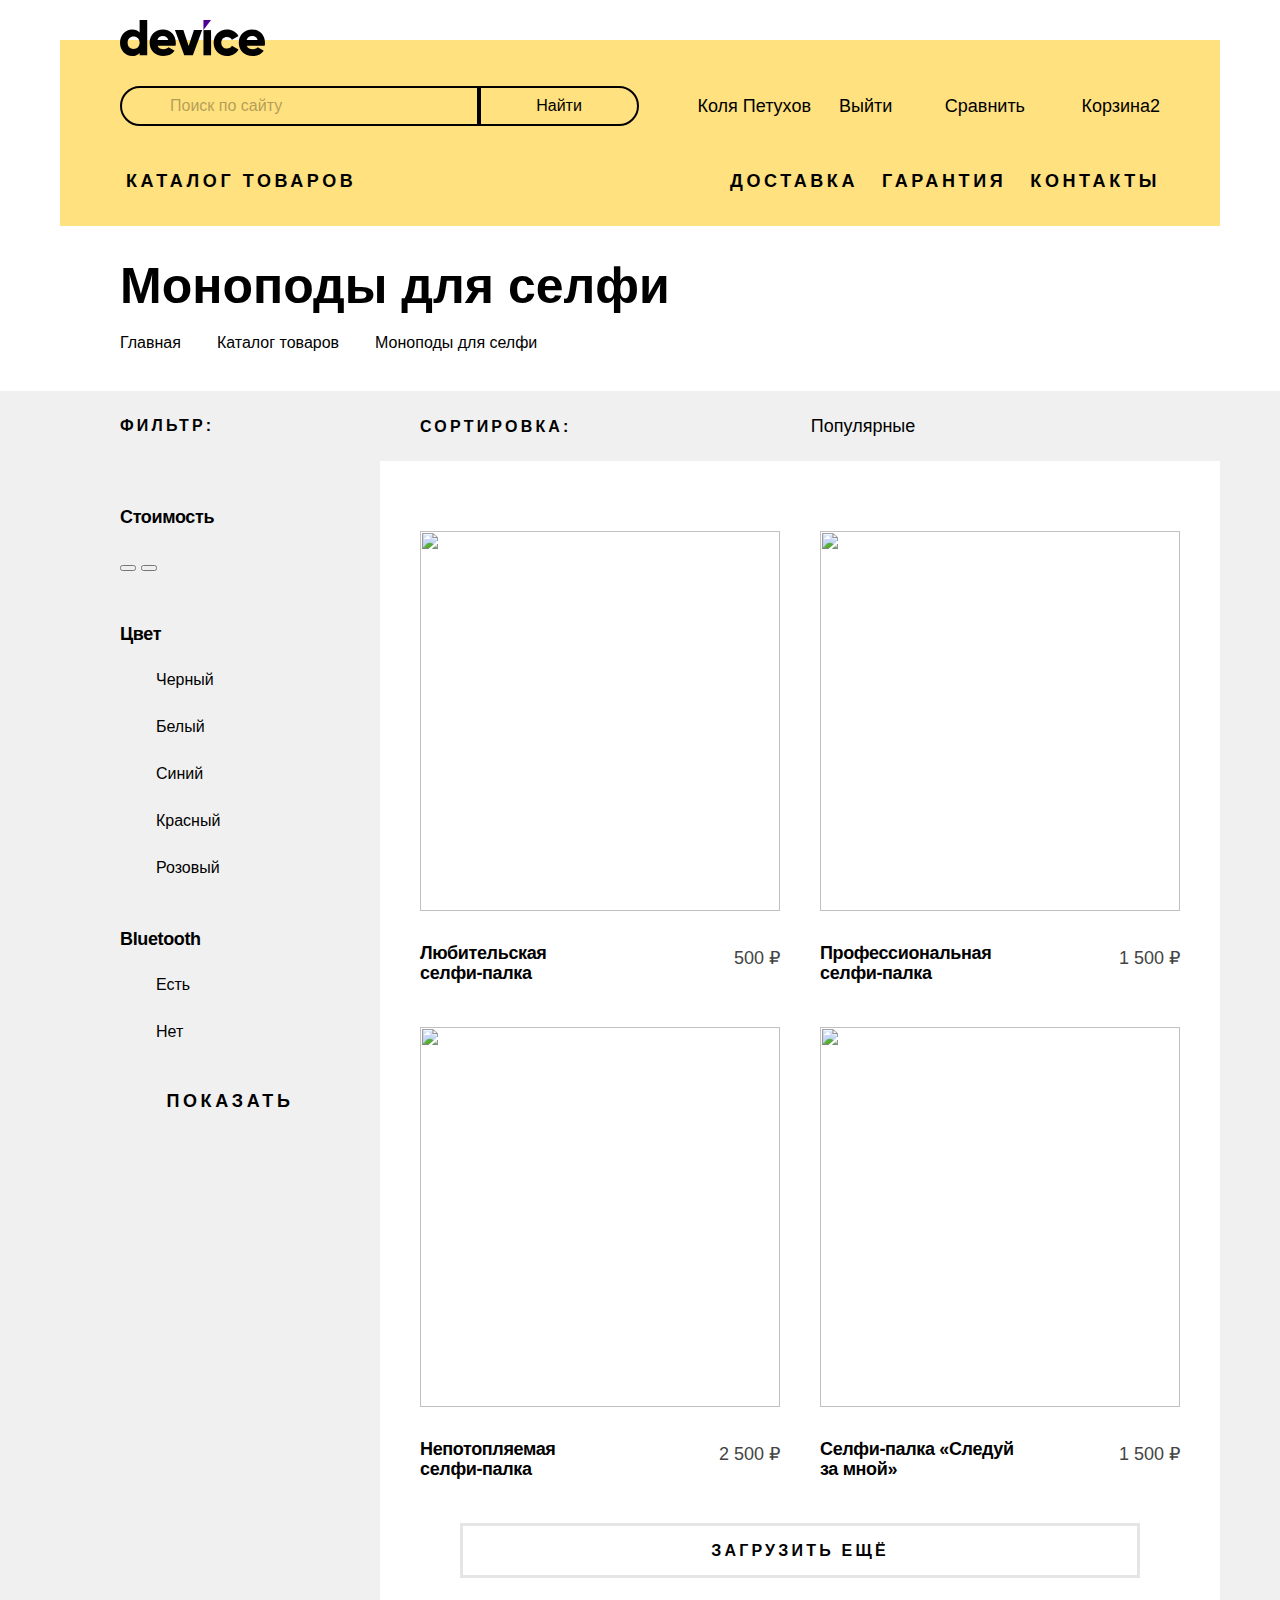
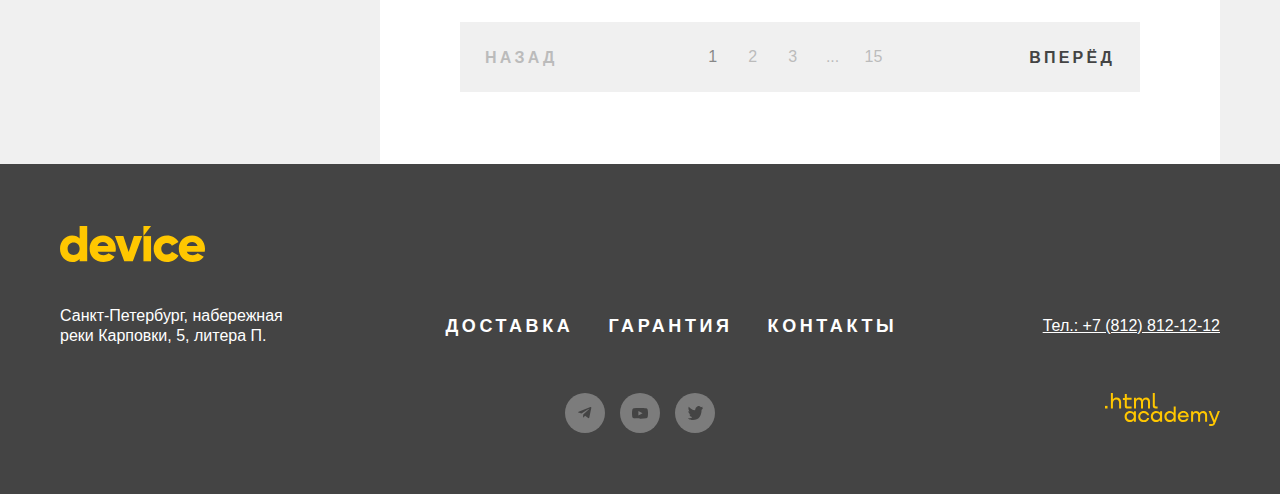
==== catalog.html @ 25d4f1de "Базовая стилизация и сетки" ====
<!DOCTYPE html>
<html lang="ru">
  <head>
    <meta charset="utf-8">
    <title>HTML Academy: Девайс</title>
    <link rel="stylesheet" href="styles/styles.css">
    <link rel="icon" href="favicon.ico">
    <link rel="icon" href="images/favicon.png" type="image/png">
  </head>
  <body>
    <header class="page-header">
      <a class="header-logo-link" href="index.html">
        <img src="images/header-logo.svg" width="145" height="36" alt="Логотип интернет магазина Девайс.">
      </a>
      <div class="header-container">
        <div class="top-header-block">
          <form class="search-form" action="https://echo.htmlacademy.ru/" method="post">
            <input class="search-form-input" type="text" placeholder="Поиск по сайту" required>
            <button class="search-form-button button" type="submit">Найти</button>
          </form>
          <nav class="user-navigation">
            <div class="user-login-wrap">
              <a class="user-name" href="#">Коля Петухов</a>
              <a class="user-logout" href="#">Выйти</a>
            </div>
            <div class="user-navigation-block">
              <a class="compare" href="#">Сравнить</a>
              <div class="cart">
                <a class="cart-link" href="#">Корзина<span class="cart-count">2</span></a>
                <div class="cart-inner">
                  <ul class="cart-list">
                    <li class="cart-item">
                      <a class="cart-link" href="#">Любительская селфи-палка</a>
                    </li>
                    <li class="cart-item">
                      <a class="cart-link" href="#">Профессиональная селфи-палка</a>
                    </li>
                  </ul>
                  <div class="cart-total">
                    <p class="cart-total-count">Товаров: <span>2</span></p>
                    <p class="cart-total-price">Сумма: <span>2000 ₽</span></p>
                  </div>
                  <a class="cart-button">Открыть корзину</a>
                </div>
              </div>
            </div>
          </nav>
        </div>
        <nav class="product-navigation product-catalog-navigation">
          <div class="product-catalog">
            <button class="product-catalog-button button" type="button">Каталог товаров</button>
            <div class="product-catalog-menu">
              <ul class="product-catalog-list">
                <li class="product-catalog-item">
                  <a class="product-catalog-link" href="#">Виртуальная реальность</a>
                </li>
                <li class="product-catalog-item">
                  <a class="product-catalog-link" href="catalog.html">Моноподы для cелфи</a>
                </li>
                <li class="product-catalog-item">
                  <a class="product-catalog-link" href="#">Экшн-камеры</a>
                </li>
              </ul>
              <ul class="product-catalog-list">
                <li class="product-catalog-item">
                  <a class="product-catalog-link" href="#">Фитнес-браслеты</a>
                </li>
                <li class="product-catalog-item">
                  <a class="product-catalog-link" href="#">Умные часы</a>
                </li>
              </ul>
              <ul class="product-catalog-list">
                <li class="product-catalog-item">
                  <a class="product-catalog-link" href="#">Квадрокоптеры</a>
                </li>
              </ul>
            </div>
          </div>
          <ul class="product-navigation-list">
            <li class="product-navigation-item">
              <a class="product-navigation-link" href="#">Доставка</a>
            </li>
            <li class="product-navigation-item">
              <a class="product-navigation-link" href="#">Гарантия</a>
            </li>
            <li class="product-navigation-item">
              <a class="product-navigation-link" href="#">Контакты</a>
            </li>
          </ul>
        </nav>
      </div>
    </header>

    <main class="main-catalog">
      <section class="inner-header">
        <h1 class="catalog-heading heading">Моноподы для селфи</h1>
        <ul class="breadcrumbs">
          <li class="breadcrumbs-item">
            <a class="breadcrumbs-link" href="index.html">Главная</a>
          </li>
          <li class="breadcrumbs-item">
            <a class="breadcrumbs-link" href="catalog.html">Каталог товаров</a>
          </li>
          <li class="breadcrumbs-item">
            <a class="breadcrumbs-link" tabindex="0">Моноподы для селфи</a>
          </li>
        </ul>
      </section>
      <section class="catalog">
        <div class="catalog-container">
          <h2 class="visually-hidden">Фильтры для поиска товаров.</h2>
          <form class="catalog-filter-form" action="https://echo.htmlacademy.ru/" method="get">
            <h3 class="filter-heading heading">Фильтр:</h3>
            <fieldset class="catalog-filter-group">
              <legend class="catalog-filter-title">Стоимость</legend>
              <div class="range-scale">
                <div class="range-bar">
                  <button class="range-toggle toggle-min" type="button" aria-label="Изменить минимальную цену."></button>
                  <button class="range-toggle toggle-max" type="button" aria-label="Изменить максимальную цену."></button>
                </div>
              </div>
            </fieldset>
            <fieldset class="catalog-filter-group">
              <legend class="catalog-filter-title">Цвет</legend>
              <ul class="catalog-filter-list">
                <li class="catalog-filter-item">
                  <label class="control" for="black">
                    <input class="visually-hidden control-input" type="checkbox" name="black" id="black" checked>
                    <span class="control-description">Черный</span>
                  </label>
                </li>
                <li class="catalog-filter-item">
                  <label class="control" for="white">
                    <input class="visually-hidden control-input" type="checkbox" name="white" id="white" checked>
                    <span class="control-description">Белый</span>
                  </label>
                </li>
                <li class="catalog-filter-item">
                  <label class="control" for="blue">
                    <input class="visually-hidden control-input" type="checkbox" name="blue" id="blue">
                    <span class="control-description">Синий</span>
                  </label>
                </li>
                <li class="catalog-filter-item">
                  <label class="control" for="red">
                    <input class="visually-hidden control-input" type="checkbox" name="red" id="red">
                    <span class="control-description">Красный</span>
                  </label>
                </li>
                <li class="catalog-filter-item">
                  <label class="control" for="pink">
                    <input class="visually-hidden control-input" type="checkbox" name="pink" id="pink">
                    <span class="control-description">Розовый</span>
                  </label>
                </li>
              </ul>
            </fieldset>
            <fieldset class="catalog-filter-group">
              <legend class="catalog-filter-title">Bluetooth</legend>
              <ul class="catalog-filter-list">
                <li class="catalog-filter-item">
                  <label class="control">
                    <input class="visually-hidden control-input" type="radio" name="bluetooth" value="yes" checked>
                    <span class="control-description">Есть</span>
                  </label>
                </li>
                <li class="catalog-filter-item">
                  <label class="control">
                    <input class="visually-hidden control-input" type="radio" name="bluetooth" value="no">
                    <span class="control-description">Нет</span>
                  </label>
                </li>
              </ul>
            </fieldset>
            <button class="apply-button button" type="submit">Показать</button>
          </form>
          <div class="catalog-sort-container">
            <div class="catalog-sort">
              <h3 class="sort-heading heading">Сортировка:</h3>
              <select class="select-control" aria-label="Сортировка">
                <option value="popular">Популярные</option>
              </select>
              <div class="visualization-buttons">
                <a class="button button-up" href="#" aria-label="Показать сначала более популярные товары."></a>
                <a class="button button-down" href="#" aria-label="Показать сначала менее популярные товары."></a>
              </div>
            </div>
            <div class="product">
              <ul class="product-list">
                <li class="product-item">
                  <a class="product-link" href="#">
                    <img class="product-link-image" width="360" height="380" src="images/newbe-monopod.jpg" alt="">
                    <p class="product-link-name">Любительская<br> селфи-палка</p>
                    <p class="product-link-price">500 ₽</p>
                  </a>
                </li>
                <li class="product-item">
                  <a class="product-link" href="#">
                    <img class="product-link-image" width="360" height="380" src="images/profi-monopod.jpg" alt="">
                    <p class="product-link-name">Профессиональная селфи-палка </p>
                    <p class="product-link-price">1 500 ₽</p>
                  </a>
                </li>
                <li class="product-item">
                  <a class="product-link" href="#">
                    <img class="product-link-image" width="360" height="380" src="images/waterproof-monopod.jpg" alt="">
                    <p class="product-link-name">Непотопляемая<br> селфи-палка</p>
                    <p class="product-link-price">2 500 ₽</p>
                  </a>
                </li>
                <li class="product-item">
                  <a class="product-link" href="#">
                    <img class="product-link-image" width="360" height="380" src="images/follow-me-monopod.jpg" alt="">
                    <p class="product-link-name">Селфи-палка «Следуй<br> за мной»</p>
                    <p class="product-link-price">1 500 ₽</p>
                  </a>
                </li>
              </ul>
              <a class="product-button" href="#">Загрузить ещё</a>
              <div class="pagination">
                <a class="pagination-link previous-page pagination-link-disabled" href="#">Назад</a>
                <ul class="pagination-list">
                  <li class="pagination-item">
                    <a class="pagination-link pagination-current">1</a>
                  </li>
                  <li class="pagination-item">
                    <a class="pagination-link" href="#">2</a>
                  </li>
                  <li class="pagination-item">
                    <a class="pagination-link" href="#">3</a>
                  </li>
                  <li class="pagination-item">
                    <span class="pagination-link pagination-breack">...</span>
                  </li>
                  <li class="pagination-item">
                    <a class="pagination-link" href="#">15</a>
                  </li>
                </ul>
                <a class="pagination-link next-page" href="#">Вперёд</a>
              </div>
            </div>
          </div>
        </div>
      </section>
    </main>

    <footer class="page-footer">
      <div class="footer-wrapper">
        <a class="footer-logo-link" href="index.html">
          <img class="footer-logo-image" src="images/footer-logo.svg" width="145" height="36" alt="Логотип интернет магазина Девайс.">
        </a>
        <div class="footer-contacts">
          <p class="footer-contacts-address">Санкт-Петербург, набережная реки Карповки, 5, литера П.</p>
          <ul class="footer-navigation-list">
            <li class="footer-navigation-item">
              <a class="footer-navigation-link" href="#">Доставка</a>
            </li>
            <li class="footer-navigation-item">
              <a class="footer-navigation-link" href="#">Гарантия</a>
            </li>
            <li class="footer-navigation-item">
              <a class="footer-navigation-link" href="#">Контакты</a>
            </li>
          </ul>
          <a class="footer-contacts-address-phone" href="tel:+78128121212">Тел.: +7 (812) 812-12-12</a>
        </div>
        <div class="footer-social">
          <ul class="footer-social-list">
            <li class="footer-social-item">
              <a class="social-button" href="https://t.me/htmlacademy" aria-label="Телеграм.">
                <svg width="14" height="12" viewBox="0 0 14 12">
                  <path d="M12.4431 0.0735832L0.623071 4.63158C-0.183596 4.95558 -0.178929 5.40558 0.475071 5.60625L3.50974 6.55292L10.5311 2.12292C10.8631 1.92092 11.1664 2.02958 10.9171 2.25092L5.2284 7.38492H5.22707L5.2284 7.38558L5.01907 10.5136C5.32574 10.5136 5.46107 10.3729 5.63307 10.2069L7.10707 8.77358L10.1731 11.0382C10.7384 11.3496 11.1444 11.1896 11.2851 10.5149L13.2977 1.02958C13.5037 0.203583 12.9824 -0.170417 12.4431 0.0735832Z"/>
                </svg>
              </a>
            </li>
            <li class="footer-social-item">
              <a class="social-button" href="https://www.youtube.com/user/htmlacademyru" aria-label="Ютуб.">
                <svg width="16" height="11" viewBox="0 0 16 11">
                  <path d="M15.6671 1.67464C15.5765 1.35146 15.4 1.05887 15.1564 0.827973C14.9059 0.589975 14.5989 0.41973 14.2644 0.333306C13.0124 0.00330585 7.99641 0.00330593 7.99641 0.00330593C5.9053 -0.0204856 3.8147 0.0841556 1.73641 0.316639C1.40187 0.409448 1.09545 0.583497 0.844411 0.823306C0.597745 1.06064 0.419078 1.35331 0.325745 1.67397C0.10154 2.8818 -0.00739387 4.1082 0.000411455 5.33664C-0.00758854 6.56397 0.101078 7.78997 0.325745 8.99931C0.417078 9.31864 0.595078 9.60997 0.842411 9.84531C1.08974 10.0806 1.39774 10.2506 1.73641 10.3406C3.00508 10.67 7.99641 10.67 7.99641 10.67C10.0902 10.6938 12.1835 10.5892 14.2644 10.3566C14.5989 10.2702 14.9059 10.1 15.1564 9.86197C15.3999 9.63112 15.5762 9.33849 15.6664 9.01531C15.8965 7.80794 16.0083 6.58103 16.0004 5.35197C16.0177 4.11771 15.906 2.88502 15.6671 1.67397V1.67464ZM6.40174 7.61931V3.05464L10.5751 5.33731L6.40174 7.61931Z"/>
                </svg>
              </a>
            </li>
            <li class="footer-social-item">
              <a class="social-button" href="https://twitter.com/htmlacademy_ru" aria-label="Твиттер.">
                <svg width="15" height="15" viewBox="0 0 15 15">
                  <path d="M9.7 0.155143C11.2 -0.344857 12.3 0.455143 12.9 1.25514C13.4 1.05514 14 0.855143 14.6 0.655143C14.6 1.45514 14.1 2.05514 13.8 2.25514C14.5 2.45514 15 1.85514 15 1.85514C14.9 2.75514 14.1 3.55514 13.6 3.75514C13.4 10.0551 10.8 14.1551 4.7 14.0551C4.2 14.0551 4.8 14.0551 4.3 14.0551C4 14.0551 0.6 13.6551 0 12.2551C2 12.4551 3.4 11.8551 4.1 11.1551C3.3 10.8551 1.7 10.7551 1.5 8.35514C1.8 8.55514 2 8.65514 2.6 8.55514C1.5 7.75514 0.3 7.05514 0.4 5.05514C0.7 5.35514 1.3 5.55514 1.6 5.45514C1 5.25514 -0.2 2.35514 0.8 0.855143C2.4 2.55514 4.1 4.25514 7.1 4.35514C7.3 2.25514 8.1 0.855143 9.7 0.155143Z"/>
                </svg>
              </a>
            </li>
          </ul>
          <a class="htmlacademy-link" href="https://htmlacademy.ru/" aria-label="Сайт html academy.">
            <svg width="115" height="33" viewBox="0 0 115 33">
              <path d="M0 12.9V15.5H2.5V12.9H0Z"/>
              <path d="M11.6 4.5C10 4.5 8.8 5.2 8 6.2H7.9V0H5.9V15.5H7.9V10.2C7.9 8.1 9.2 6.6 11.2 6.6C13 6.6 14.1 8 14.1 9.8V15.5H16.1V9.4C16.2 6.4 14.3 4.5 11.6 4.5Z"/>
              <path d="M26.6 4.8H21.8V1.1H19.8V4.9H17.9V6.9H19.8V12.9C19.8 14.6 20.8 15.6 22.5 15.6H26.6V13.6H22.9C22.2 13.6 21.8 13.2 21.8 12.5V6.8H26.6V4.8Z"/>
              <path d="M41.1 4.6C39.5 4.6 38.2 5.4 37.6 6.7H37.5C36.9 5.5 35.7 4.6 34.1 4.6C32.7 4.6 31.6 5.4 31 6.4H30.9V4.8H29V15.4H31V10C31 8 32 6.5 33.6 6.5C35.1 6.5 36 7.5 36 9.1V15.4H38V9.8C38 7.4 39.4 6.5 40.6 6.5C42.1 6.5 43 7.5 43 9.1V15.4H45V8.9C45.1 6.4 43.6 4.6 41.1 4.6Z"/>
              <path d="M47.8 12.7C47.8 14.4 48.8 15.4 50.6 15.4H52.6V13.4H50.9C50.2 13.4 49.8 13 49.8 12.3V0H47.8V12.7Z"/>
              <path d="M28.9 19.7C28 18.6 26.7 17.9 25 17.9C21.9 17.9 19.6 20.2 19.6 23.5C19.6 26.8 21.9 29.1 25 29.1C26.8 29.1 28 28.3 28.8 27.2H28.9V28.8H30.9V18.2H28.9V19.7ZM25.3 27.1C23.1 27.1 21.7 25.5 21.7 23.5C21.7 21.5 23.1 19.9 25.3 19.9C27.5 19.9 28.9 21.5 28.9 23.5C28.9 25.4 27.5 27.1 25.3 27.1Z"/>
              <path d="M44.2 22C43.7 19.6 41.6 17.9 38.8 17.9C35.4 17.9 33.2 20.4 33.2 23.5C33.2 26.6 35.4 29.1 38.8 29.1C41.6 29.1 43.7 27.3 44.2 24.9H42.1C41.7 26.2 40.4 27.2 38.8 27.2C36.6 27.2 35.2 25.6 35.2 23.6C35.2 21.6 36.6 20 38.8 20C40.4 20 41.6 21 42.1 22.2H44.2V22Z"/>
              <path d="M55.1 19.7C54.2 18.6 52.9 17.9 51.2 17.9C48.1 17.9 45.8 20.2 45.8 23.5C45.8 26.8 48.1 29.1 51.2 29.1C53 29.1 54.2 28.3 55 27.2H55.1V28.8H57.1V18.2H55.1V19.7ZM51.5 27.1C49.3 27.1 47.9 25.5 47.9 23.5C47.9 21.5 49.3 19.9 51.5 19.9C53.7 19.9 55.1 21.5 55.1 23.5C55.1 25.4 53.6 27.1 51.5 27.1Z"/>
              <path d="M68.7 19.8C67.8 18.7 66.5 17.9 64.8 17.9C61.7 17.9 59.4 20.2 59.4 23.5C59.4 26.8 61.6 29.1 64.8 29.1C66.5 29.1 67.8 28.3 68.6 27.3H68.7V28.8H70.7V13.4H68.7V19.8ZM65.1 27.1C62.9 27.1 61.5 25.5 61.5 23.5C61.5 21.5 62.9 19.9 65.1 19.9C67.3 19.9 68.7 21.5 68.7 23.5C68.6 25.5 67.2 27.1 65.1 27.1Z"/>
              <path d="M78.3 17.9C75 17.9 72.8 20.4 72.8 23.5C72.8 26.5 74.9 29.1 78.3 29.1C80.8 29.1 82.8 27.8 83.5 25.5H81.4C80.9 26.5 79.8 27.1 78.4 27.1C76.5 27.1 75.1 25.8 75 24.2H83.8C84 20.6 81.8 17.9 78.3 17.9ZM78.3 19.8C80 19.8 81.3 20.8 81.6 22.4H75.1C75.4 20.9 76.6 19.8 78.3 19.8Z"/>
              <path d="M98.2 17.9C96.6 17.9 95.3 18.7 94.6 19.9H94.5C93.9 18.7 92.7 17.9 91.1 17.9C89.7 17.9 88.6 18.6 88 19.7V18.2H86.1V28.8H88.1V23.4C88.1 21.4 89.1 20 90.7 19.9C92.2 19.9 93.1 20.9 93.1 22.5V28.8H95.1V23.2C95.1 20.8 96.5 19.9 97.7 19.9C99.2 19.9 100.1 20.9 100.1 22.5V28.8H102.1V22.3C102.2 19.7 100.7 17.9 98.2 17.9Z"/>
              <path d="M109.4 27L105.8 18.1H103.6L108.4 29.7C108.1 30.6 107.7 30.9 106.7 30.9H104.2V32.9H106.7C108.5 32.9 109.5 32.1 110.2 30.3L114.9 18.1H112.8L109.4 27Z"/>
            </svg>
          </a>
        </div>
      </div>
    </footer>

    <section class="modal-container">
      <div class="modal">
        <h2 class="modal-heading heading">Доставка под заказ</h2>
        <button class="button modal-close-button" type="button" aria-label="Закрыть."></button>
        <form class="order-form" action="https://echo.htmlacademy.ru/" method="post">
          <div class="order-form-item username">
            <label class="form-label" for="username">Ваше имя:</label>
            <input class="form-input" type="text" id="username" name="username" placeholder="Введите имя" required>
          </div>
          <div class="order-form-item email">
            <label class="form-label" for="email">Ваш e-mail:</label>
            <input class="form-input" type="email" id="email" name="email" placeholder="почта" required>
            <span class="order-form-message">Забавный у вас адрес</span>
          </div>
          <div class="order">
            <div class="order-products product">
              <div class="order-products-item product-name">
                <label class="form-label" for="product-name">Что нужно привезти:</label>
                <input class="form-input" type="text" id="product-name" name="product-name" placeholder="В свободной форме" required>
              </div>
              <div class="order-products-item product-count">
                <label class="form-label" for="product-count">Что нужно привезти:</label>
                <div class="order-product-container">
                  <button class="count count-minus" type="button"></button>
                  <input class="form-input" type="text" id="product-count" name="product-count" placeholder="1" required>
                  <button class="count count-plus" type="button"></button>
                </div>
              </div>
            </div>
          </div>
        </form>
      </div>

    </section>
  </body>
</html>
---- styles/styles.css ----
@font-face {
  font-family: "Rubik";
  font-style: normal;
  font-weight: 400;
  src: url("../fonts/rubik/rubik-400.woff2") format("woff2");
  font-display: swap;
}

@font-face {
  font-family: "Rubik";
  font-style: normal;
  font-weight: 700;
  src: url("../fonts/rubik/rubik-700.woff2") format("woff2");
  font-display: swap;
}

@font-face {
  font-family: "Raleway";
  font-style: normal;
  font-weight: 800;
  src: url("../fonts/raleway/raleway-800.woff2") format("woff2");
  font-display: swap;
}

html {
  height: 100%;
}

*,
*::before,
*::after {
  box-sizing: border-box;
}

body {
  font-family: "Rubik", Arial, Helvetica, sans-serif;
  font-size: 18px;
  line-height: 30px;
  color: #444444;
  display: flex;
  flex-direction: column;
  min-height: 100%;
  margin: 0;
}

img {
  object-fit: contain;
}

a {
  text-decoration: none;
  color: #444444;
}

.visually-hidden {
  position: absolute;
  width: 1px;
  height: 1px;
  margin: -1px;
  border: 0;
  padding: 0;
  white-space: nowrap;
  clip-path: inset(100%);
  clip: rect(0 0 0 0);
  overflow: hidden;
}

.button {
  cursor: pointer;
}

.heading {
  font-family: 'Raleway', Arial, Helvetica, sans-serif;
  font-weight: 800;
  font-size: 50px;
  line-height: 50px;
  margin: 0;
  padding: 0;
  color: #000000;
}

/* HEADER */

.page-header {
  width: 1160px;
  margin: 0 auto;
  position: relative;
}

.header-logo-link {
  position: absolute;
  display: block;
  left: 60px;
  top: 20px;
}

.header-container {
  margin-top: 40px;
  background-color: #FFE17F;
  padding: 0 60px;
}

.top-header-block {
  display: flex;
  flex-wrap: wrap;
  align-items: center;
  padding-top: 46px;
  margin-bottom: 30px;
  gap: 26px;
}

.search-form {
  display: flex;
  justify-content: center;
}

.search-form-input {
  font-family: "Rubik", Arial, Helvetica, sans-serif;
  font-size: 16px;
  line-height: 20px;
  width: 359px;
  height: 40px;
  background-color: transparent;
  border: 2px solid #000000;
  border-radius: 50px 0 0 50px;
  padding-left: 48px;
}

.search-form-input::placeholder {
  color: #000000;
  opacity: 0.3;
}

.search-form-button {
  font-family: "Rubik", Arial, Helvetica, sans-serif;
  font-size: 16px;
  line-height: 20px;
  color: #000000;
  width: 160px;
  height: 40px;
  background-color: transparent;
  border: 2px solid #000000;
  border-radius: 0 20px 20px 0;
}

.user-navigation {
  display: flex;
  flex-wrap: wrap;
  justify-content: space-between;
  flex-grow: 1;
}

.user-login-wrap {
  display: flex;
  flex-wrap: wrap;
  width: 231px;
}

.user-navigation-block {
  display: flex;
  flex-wrap: wrap;
  list-style-type: none;
  margin: 0;
  gap: 36px;
}

.user-login-wrap {
  display: flex;
  flex-wrap: wrap;
  gap: 28px;
  max-width: 240px;
}

.user-login {
  width: 81px;
  text-align: end;
  height: 30px;
  color: #000000;
}

.user-name {
  width: 146px;
  text-align: end;
  height: 30px;
  color: #000000;
}

.user-logout {
  height: 30px;
  color: #000000;
}

.compare {
  width: 105px;
  text-align: end;
  height: 30px;
  color: #000000;
}

.cart {
  display: flex;
  flex-wrap: wrap;
}

.cart-link {
  width: 99px;
  text-align: end;
  height: 30px;
  color: #000000;
}

.cart-inner {
  display: none;
}

.product-navigation {
  display: flex;
  flex-wrap: wrap;
  flex-grow: 1;
  justify-content: space-between;
  align-items: center;
  padding-bottom: 134px;
}

.product-catalog-navigation {
  padding-bottom: 20px;
}

.product-catalog-menu {
  display: none;
}

.product-catalog-button {
  position: relative;
  font-family: 'Raleway', Arial, Helvetica, sans-serif;
  font-weight: 800;
  font-size: 18px;
  line-height: 21px;
  letter-spacing: 0.2em;
  text-transform: uppercase;
  color: #000000;
  border: unset;
  background-color: transparent;
  width: 293px;
  height: 50px;
  text-align: start;
  z-index: 1;
}

.product-navigation-list {
  display: flex;
  flex-wrap: wrap;
  list-style-type: none;
  margin: 0;
  justify-content: space-between;
  max-width: 470px;
  flex-grow: 1;
  z-index: 1;
}

.product-navigation-link {
  font-family: 'Raleway', Arial, Helvetica, sans-serif;
  font-weight: 800;
  font-size: 18px;
  line-height: 21px;
  letter-spacing: 0.2em;
  text-transform: uppercase;
  color: #000000;
}

/* INDEX.HTML */

/* MAIN */

.main-index {
  flex-grow: 1;
}

/* SLIDER */

.slider-wrapper {
  width: 1160px;
  margin: 0 auto;
  position: relative;
  margin-top: -150px;
  margin-bottom: 70px;
}

.slider-item {
  display: none;
  gap: 40px;
}

.current-slider-item {
  display: flex;
}

.slider-image-container {
  width: 560px;
  height: 560px;
}

.slider-number {
  font-weight: 700;
  font-size: 180px;
  line-height: 30px;
  color: #ffffff;
  margin: 0;
  margin-top: 80px;
  margin-right: 50px;
  text-align: end;
}

.slider-slogan {
  position: relative;
  margin-top: 12px;
  margin-bottom: 29px;
}

.slider-description {
  margin: 0;
  padding: 0;
  margin-bottom: 50px;
}

.slider-link {
  display: block;
  font-family: 'Raleway', Arial, Helvetica, sans-serif;
  font-weight: 800;
  font-size: 18px;
  line-height: 21px;
  letter-spacing: 0.2em;
  text-transform: uppercase;
  color: #000000;
  width: 220px;
  height: 40px;
  text-align: center;
  padding: 10px 40px;
  margin-bottom: 50px;
}

.parameters-count {
  font-weight: 400;
  font-size: 36px;
  line-height: 30px;
  text-align: start;
  padding-right: 20px;
  padding-bottom: 12px;
  color: #000000;
}

.parameters-count:last-child {
  padding-right: 0;
}

.parameters-description {
  font-weight: 400;
  font-size: 16px;
  line-height: 30px;
  text-align: start;
  padding-right: 20px;
}

.parameters-description:last-child {
  padding-right: 0;
}

.previous-slide {
  position: absolute;
  top: 50%;
  left: 0;
}

.next-slide {
  position: absolute;
  top: 50%;
  left: 48%;
}

.slider-pagination {
  display: flex;
  list-style-type: none;
  gap: 20px;
  justify-content: center;
  padding: 0;
  margin: 0;
  align-items: center;
}

/* CATEGORIES */

.categories {
  width: 1160px;
  margin: 0 auto;
  margin-bottom: 70px;
}

.catogories-list {
  display: flex;
  flex-wrap: wrap;
  list-style-type: none;
  justify-content: start;
  flex-grow: 1;
  gap: 40px;
  margin: 0;
  padding: 0;
}

.categories-item {
  width: 160px;
}

.categories-link {
  display: block;
  font-family: 'Raleway', Arial, Helvetica, sans-serif;
  font-weight: 800;
  font-size: 18px;
  line-height: 24px;
  letter-spacing: -0.02em;
}

/* SERVICES */

.services {
  background: linear-gradient(#ffffff 104px, #F0F0F0 104px);
  margin-bottom: 70px;
}

.services-container {
  width: 1160px;
  margin: 0 auto;
  display: flex;
  align-items: center;
  padding-top: 64px;
  padding-bottom: 64px;
}

.services-tabs-list {
  list-style-type: none;
  margin: 0;
  padding: 0;
  width: 280px;
}

.services-tabs-item {
  margin-bottom: 35px;
}

.services-tabs-item:last-child {
  margin-bottom: 0;
}

.tablinks {
  width: 160px;
  height: 40px;
  border: unset;
  background-color: transparent;
  font-family: 'Raleway', Arial, Helvetica, sans-serif;
  font-weight: 800;
  font-size: 18px;
  line-height: 21px;
  letter-spacing: 0.2em;
  text-transform: uppercase;
}

.services-tabcontent {
  width: 694px;
  margin-left: 114px;
}

.tabcontent {
  display: none;
}

.tabcontent-active {
  display: block;
}

.tabcontent-heading {
  margin-bottom: 34px;
}

.tabcontent-description {
  max-width: 500px;
  padding: 0;
  margin: 0;
}

/* DELIVERY */

.delivery {
  width: 1160px;
  margin: 0 auto;
  margin-bottom: 70px;
}

.delivery-link {
  display: flex;
  width: 100%;
  min-height: 100px;
  font-family: 'Raleway', Arial, Helvetica, sans-serif;
  font-weight: 800;
  font-size: 18px;
  line-height: 21px;
  letter-spacing: 0.2em;
  text-transform: uppercase;
  color: #000000;
  justify-content: center;
  align-items: center;
  background-color: #F0F0F0;
}

/* CONTACTS-GROUP */

.conacts-group {
  width: 1160px;
  margin: 0 auto;
  margin-bottom: 70px;
  display: flex;
  flex-wrap: wrap;
}

.about-us {
  padding-top: 47px;
  width: 50%;
}

.about-us-heading {
  margin-bottom: 48px;
}

.about-us-description {
  margin: 0;
  padding: 0;
  margin-bottom: 30px;
  width: 497px;
}

.about-us-transport-list {
  list-style-type: none;
  margin: 0;
  margin-bottom: 30px;
}

.about-us-transport-item {
  margin-bottom: 19px;
  font-family: "Rubik", Arial, Helvetica, sans-serif;
  font-weight: 700;
  font-size: 18px;
  line-height: 20px;
  letter-spacing: -0.02em;
}

.about-us-link {
  display: block;
  width: 270px;
  height: 40px;
  font-family: 'Raleway', Arial, Helvetica, sans-serif;
  font-weight: 800;
  font-size: 18px;
  line-height: 21px;
  letter-spacing: 0.2em;
  text-transform: uppercase;
  text-align: center;
  padding: 10px;
}

.contacts {
  padding-top: 47px;
  width: 50%;
}

.contacts-heading {
  margin-bottom: 48px;
}

.contacts-description {
  margin: 0;
  padding: 0;
  margin-bottom: 30px;
  width: 498px;
}

.address-heading {
  font-family: "Rubik", Arial, Helvetica, sans-serif;
  font-weight: 700;
  font-size: 18px;
  line-height: 20px;
  letter-spacing: -0.02em;
  margin-bottom: 15px;
}

.address-description {
  margin: 0;
  padding: 0;
}

.address-phone {
  margin: 0;
  padding: 0;
  text-decoration: underline;
  margin-bottom: 30px;
}

.work-time-heading {
  font-family: "Rubik", Arial, Helvetica, sans-serif;
  font-weight: 700;
  font-size: 18px;
  line-height: 20px;
  letter-spacing: -0.02em;
  margin-bottom: 15px;
}

.work-time-description {
  width: 204px;
  margin: 0;
  padding: 0;
  margin-bottom: 30px;
}

.contacts-link {
  display: block;
  width: 260px;
  height: 40px;
  font-family: 'Raleway', Arial, Helvetica, sans-serif;
  font-weight: 800;
  font-size: 18px;
  line-height: 21px;
  letter-spacing: 0.2em;
  text-transform: uppercase;
  text-align: center;
  padding: 10px;
}

/* SUBSCRIBE */

.subscribe {
  background-color: #F0F0F0;
}

.subscribe-text-wrapper {
  width: 1160px;
  margin: 0 auto;
  display: flex;
  flex-wrap: wrap;
  padding-top: 64px;
  align-items: center;
  margin-bottom: 144px;
}

.subscribe-heading {
  width: 348px;
  margin-right: 212px;
}

.subscribe-description {
  padding: 0;
  margin: 0;
}

.subscribe-form-wrapper {
  width: 1160px;
  margin: 0 auto;
  display: flex;
  flex-wrap: wrap;
  align-items: center;
  justify-content: space-between;
  padding-bottom: 56px;
}

.subscribe-form {
  display: flex;
  justify-content: center;
  align-items: center;
}

.subscribe-form-input {
  width: 557px;
  height: 57px;
  background-color: transparent;
  border: unset;
  border-bottom: solid 3px #C4C4C4;
  padding-left: 17px;
  font-family: "Rubik", Arial, Helvetica, sans-serif;
  font-size: 18px;
  line-height: 30px;
}

.subscribe-form-input::placeholder {
  color: #444444;
  opacity: 0.5;
}

.subscribe-form-button {
  width: 253px;
  height: 57px;
  background-color: transparent;
  border: solid 3px #C4C4C4;
  font-family: 'Raleway', Arial, Helvetica, sans-serif;
  font-weight: 800;
  font-size: 18px;
  line-height: 21px;
  letter-spacing: 0.2em;
  text-transform: uppercase;
}

/* CATALOG.HTML */

/* MAIN */

.main-catalog {
  flex-grow: 1;
}

/* BREADCRUMBS */

.inner-header {
  width: 1160px;
  margin: 0 auto;
  margin-top: 35px;
  margin-bottom: 34px;
  padding-left: 60px;
}

.catalog-heading {
  margin-bottom: 16px;
}

.breadcrumbs {
  list-style-type: none;
  padding: 0;
  margin: 0;
  display: flex;
  flex-wrap: wrap;
  gap: 36px;
}

.breadcrumbs-link {
  font-family: "Rubik", Arial, Helvetica, sans-serif;
  font-size: 16px;
  line-height: 20px;
  color: #000000;
}

/* CATALOG */

/* FILTER-GROUP */

.catalog {
  background-color: #F0F0F0;
}

.catalog-container {
  width: 1160px;
  margin: 0 auto;
  display: flex;
}

.catalog-filter-form {
  padding-left: 60px;
}

.filter-heading {
  font-family: 'Raleway', Arial, Helvetica, sans-serif;
  font-weight: 800;
  font-size: 16px;
  line-height: 19px;
  letter-spacing: 0.2em;
  text-transform: uppercase;
  margin-top: 25px;
  margin-bottom: 60px;
  color: #000000;
}

.catalog-filter-group {
  margin: 0;
  padding: 0;
  border: none;
  margin-bottom: 35px;
}

.catalog-filter-title {
  padding: 0;
  padding-top: 12px;
  font-family: "Rubik", Arial, Helvetica, sans-serif;
  font-size: 18px;
  line-height: 20px;
  font-weight: 700;
  letter-spacing: -0.02em;
  color: #000000;
  margin-bottom: 20px;
}

.catalog-filter-list {
  width: 260px;
  list-style-type: none;
  margin: 0;
  padding: 0;
}

.catalog-filter-item {
  margin-bottom: 17px;
  padding-left: 36px;
}

.catalog-filter-item:last-of-type {
  margin-bottom: 0;
}

.control-description {
  font-family: "Rubik", Arial, Helvetica, sans-serif;
  font-size: 16px;
  line-height: 20px;
  color: #000000;
}

.apply-button {
  border: unset;
  background-color: transparent;
  font-family: 'Raleway', Arial, Helvetica, sans-serif;
  font-weight: 800;
  font-size: 18px;
  line-height: 21px;
  letter-spacing: 0.2em;
  text-transform: uppercase;
  width: 220px;
  height: 40px;
}

/* SORT-GROUP */

.catalog-sort-container {
  width: 100%;
}

.catalog-sort {
  padding: 20px 40px;
  display: flex;
  flex-wrap: wrap;
  justify-content: space-between;
  align-items: center;
  flex-grow: 1;
}

.sort-heading {
  font-family: 'Raleway', Arial, Helvetica, sans-serif;
  font-weight: 800;
  font-size: 16px;
  line-height: 19px;
  letter-spacing: 0.2em;
  text-transform: uppercase;
  color: #000000;
}

.select-control {
  border: unset;
  background-color: transparent;
  width: 130px;
  height: 30px;
  font-family: "Rubik", Arial, Helvetica, sans-serif;
  font-weight: 400;
  font-size: 18px;
  line-height: 30px;
  color: #000000;
  appearance: none;
}

/* PRODUCT */

.product {
  background-color: #FFFFFF;
  padding: 0 40px;
  padding-bottom: 72px;
}

.product-list {
  display: flex;
  flex-wrap: wrap;
  list-style-type: none;
  padding: 0;
  margin: 0;
  padding-top: 70px;
  row-gap: 44px;
  column-gap: 40px;
  margin-bottom: 44px;
}

.product-item {
  max-width: 360px;
}

.product-link {
  display: grid;
  grid-template-rows: auto auto;
  grid-template-columns: auto max-content;
  row-gap: 32px;
  column-gap: 71px;
}

.product-link-image {
  grid-row: 1 / 2;
  grid-column: 1 / -1;
}

.product-link-name {
  display: flex;
  grid-row: 2 / -1;
  grid-column: 1 / 2;
  font-family: "Rubik", Arial, Helvetica, sans-serif;
  font-size: 18px;
  line-height: 20px;
  font-weight: 700;
  letter-spacing: -0.02em;
  color: #000000;
  justify-content: flex-start;
  align-self: top;
  margin: 0;
  padding: 0;
}

.product-link-price {
  display: flex;
  grid-row: 2 / -1;
  grid-column: 2 / -1;
  text-align: end;
  justify-content: flex-end;
  align-self: top;
  margin: 0;
  padding: 0;
}

.product-button {
  display: flex;
  margin: 0 40px;
  margin-bottom: 44px;
  font-family: 'Raleway', Arial, Helvetica, sans-serif;
  font-weight: 800;
  font-size: 16px;
  line-height: 19px;
  letter-spacing: 0.2em;
  text-transform: uppercase;
  color: #000000;
  width: auto;
  height: 55px;
  border: 3px solid #E5E5E5;
  background-color: transparent;
  justify-content: center;
  align-items: center;
}

/* PAGINATION */

.pagination {
  display: flex;
  flex-wrap: wrap;
  flex-grow: 1;
  justify-content: space-between;
  align-items: center;
  margin: 0 40px;
  background-color: #F0F0F0;
}

.pagination-list {
  list-style-type: none;
  padding: 0;
  margin: 0;
  display: flex;
  flex-wrap: wrap;
  max-width: 300px;
}

.pagination-link {
  display: flex;
  min-width: 40px;
  height: 40px;
  background-color: transparent;
  font-family: "Rubik", Arial, Helvetica, sans-serif;
  font-size: 16px;
  line-height: 20px;
  justify-content: center;
  align-items: center;
  padding: 10px 12px;
  opacity: 0.3;
}

.pagination-current {
  opacity: 0.6;
}

.previous-page {
  height: 70px;
  font-family: 'Raleway', Arial, Helvetica, sans-serif;
  font-weight: 800;
  font-size: 16px;
  line-height: 19px;
  letter-spacing: 0.2em;
  text-transform: uppercase;
  padding: 25px;
  opacity: 1;
}

.pagination-link-disabled {
  opacity: 0.3;
}

.next-page {
  height: 70px;
  font-family: 'Raleway', Arial, Helvetica, sans-serif;
  font-weight: 800;
  font-size: 16px;
  line-height: 19px;
  letter-spacing: 0.2em;
  text-transform: uppercase;
  padding: 25px;
  opacity: 1;
}

/* FOOTER */

.page-footer {
  background-color: #444444;
}

.footer-wrapper {
  width: 1160px;
  margin: 0 auto;
}

.footer-logo-link {
  display: block;
  margin-top: 62px;
  margin-bottom: 35px;
  width: 145px;
}

.footer-logo-image {
  width: 145px;
  height: 36px;
}

.footer-contacts {
  display: flex;
  flex-wrap: wrap;
  flex-grow: 1;
  justify-content: space-between;
  align-items: center;
  margin-bottom: 47px;
}

.footer-contacts-address {
  margin: 0;
  padding: 0;
  color: #ffffff;
  width: 240px;
  min-height: 40px;
  font-family: "Rubik", Arial, Helvetica, sans-serif;
  font-size: 16px;
  line-height: 20px;
}

.footer-navigation-list {
  display: flex;
  flex-wrap: wrap;
  max-width: 460px;
  list-style-type: none;
  padding: 0;
  margin: 0;
  gap: 35px;
}

.footer-social-item {
  padding: 0;
  margin: 0;
}

.footer-navigation-link {
  color: #ffffff;
  font-family: 'Raleway', Arial, Helvetica, sans-serif;
  font-weight: 800;
  font-size: 18px;
  line-height: 21px;
  letter-spacing: 0.2em;
  text-transform: uppercase;
}

.footer-contacts-address-phone {
  color: #ffffff;
  text-decoration: underline;
  font-family: "Rubik", Arial, Helvetica, sans-serif;
  font-size: 16px;
  line-height: 20px;
}

.footer-social {
  position: relative;
  display: flex;
  flex-wrap: wrap;
  justify-content: center;
  align-items: center;
  padding-bottom: 61px;
}

.footer-social-list {
  display: flex;
  flex-wrap: wrap;
  max-width: 500px;
  list-style-type: none;
  gap: 15px;
  padding: 0;
  margin: 0;
  justify-content: center;
}

.social-button {
  display: flex;
  width: 40px;
  height: 40px;
  justify-content: center;
  align-items: center;
  background-color: rgba(255, 255, 255, 0.3);;
  border-radius: 50%;
  fill: #444444;
}

.htmlacademy-link {
  position: absolute;
  top: 0;
  right: 0;
  fill: #FFC700;
}

/* MODAL */

.modal-container {
  position: fixed;
  top: 0;
  left: 0;
  width: 100%;
  height: 100%;
  background-color: rgba(240, 240, 240, 0.9);
  display: none;
  z-index: 2;
}

.modal-show {
  display: flex;
}

.modal {
  position: relative;
  margin: auto;
  margin-top: 300px;
  background-color: #FFFFFF;
  border: 10px solid #000000;
  box-shadow: 0 10px 0 rgba(0, 0, 0, 0.1);
  width: 920px;
  padding: 72px 70px;
}

.modal-heading {
  margin-bottom: 42px;
}

.modal-close-button {
  position: absolute;
  top: 84px;
  right: 80px;
}

.user-information {
  display: flex;
  gap: 40px;
  margin-bottom: 62px;
}

.order-form-item {
  display: flex;
  flex-direction: column;
  flex-grow: 1;
  position: relative;
}

.modal-form-label {
  font-family: "Rubik", Arial, Helvetica, sans-serif;
  font-weight: 700;
  font-size: 18px;
  line-height: 20px;
  margin-bottom: 14px;
}

.modal-form-input {
  border: unset;
  background-color: #F0F0F0;
  height: 60px;
  font-family: "Rubik", Arial, Helvetica, sans-serif;
  font-size: 16px;
  line-height: 20px;
  padding-left: 20px;
}

.modal-form-input::placeholder {
  color: #000000;
  opacity: 0.3;
}

.order-form-message {
  position: absolute;
  font-family: "Rubik", Arial, Helvetica, sans-serif;
  font-size: 14px;
  line-height: 20px;
  color: #FF3D3D;
  bottom: -20px;
  left: 0;
}

.order-products {
  display: flex;
  gap: 40px;
  margin-bottom: 42px;
}

.order-products-item {
  display: flex;
  flex-direction: column;
}

.product-name {
  width: 540px;
  flex-grow: 1;
}

.order-product-container {
  position: relative;
}

.order-product-container .modal-form-input{
  width: 180px;
  text-align: center;
  padding: 0;
}

.count {
  position: absolute;
  display: flex;
  justify-content: center;
  align-items: center;
  padding: 0;
}

.count-minus {
  top: 22px;
  left: 22px;
}

.count-plus {
  top: 22px;
  right: 22px;
}

.modal-submit-button {
  border: unset;
  background-color: transparent;
  font-family: 'Raleway', Arial, Helvetica, sans-serif;
  font-weight: 800;
  font-size: 18px;
  line-height: 21px;
  letter-spacing: 0.2em;
  text-transform: uppercase;
  width: 200px;
  height: 40px;
}
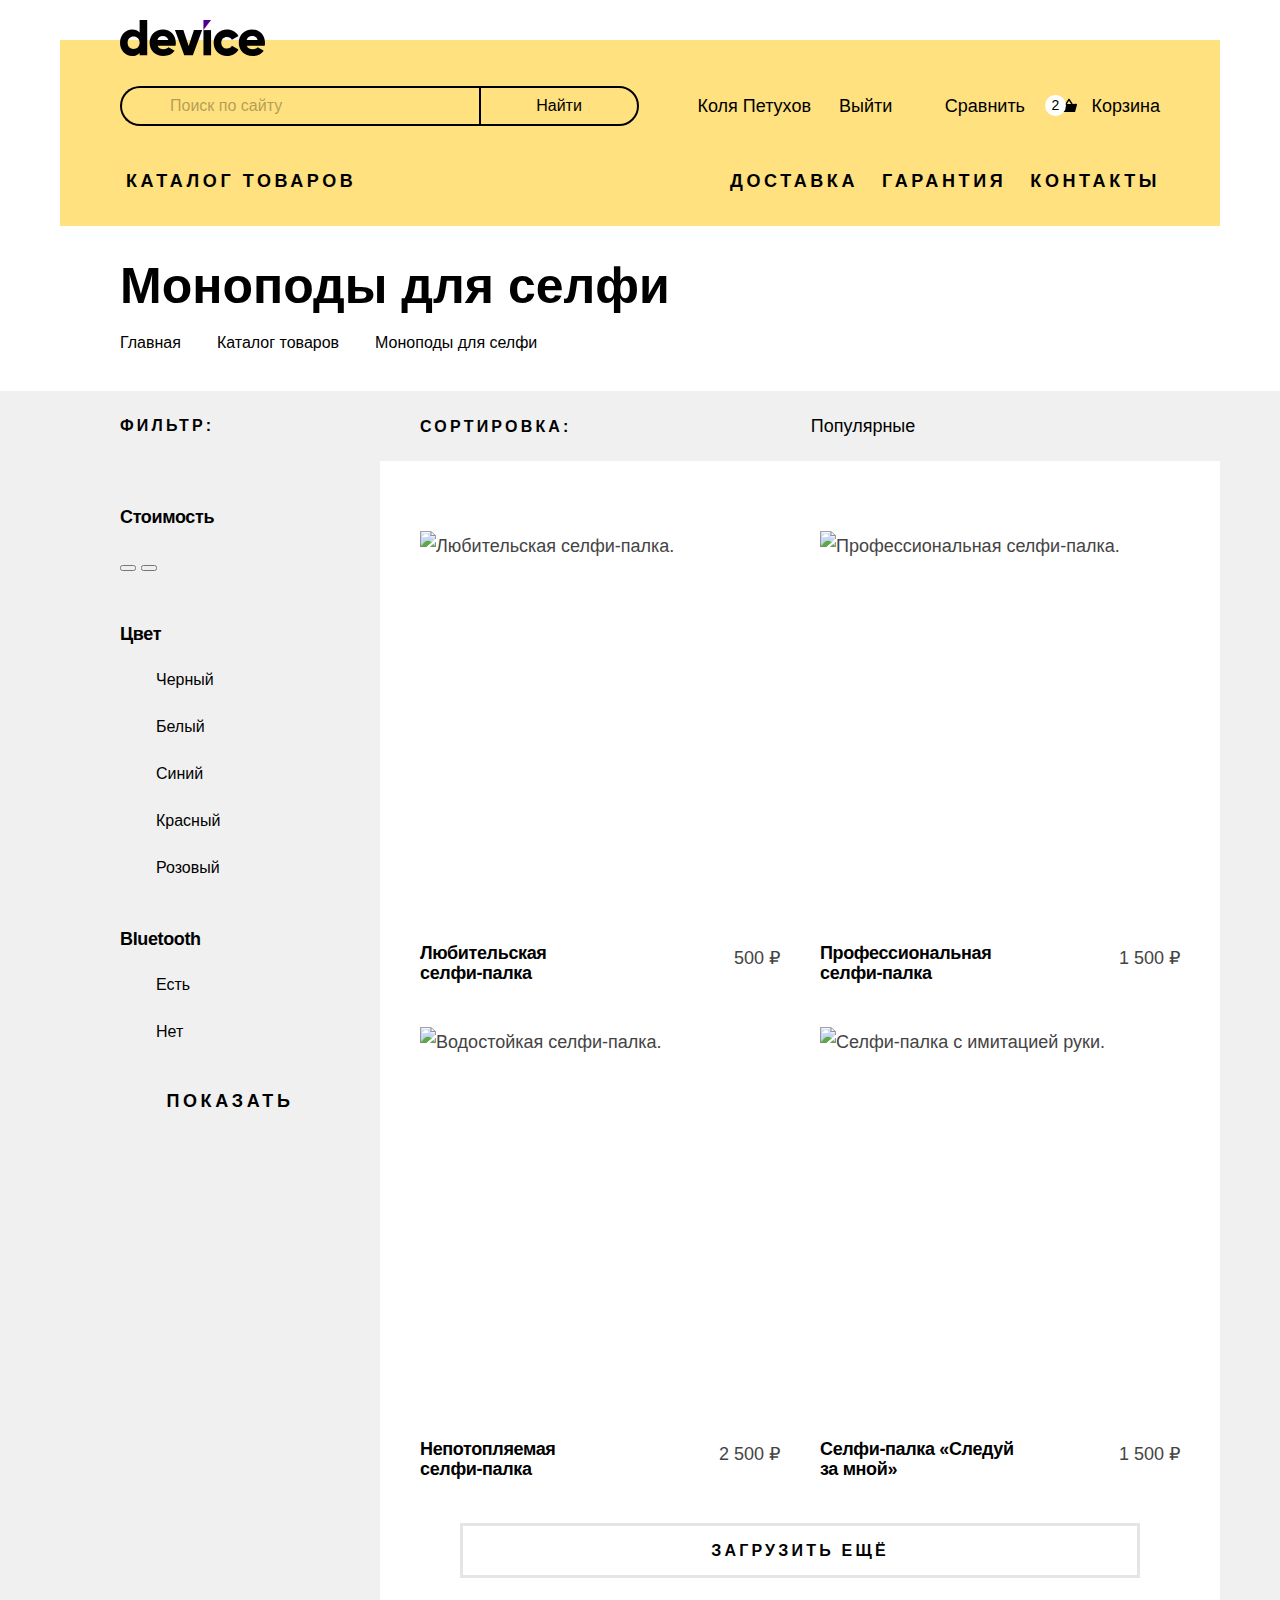
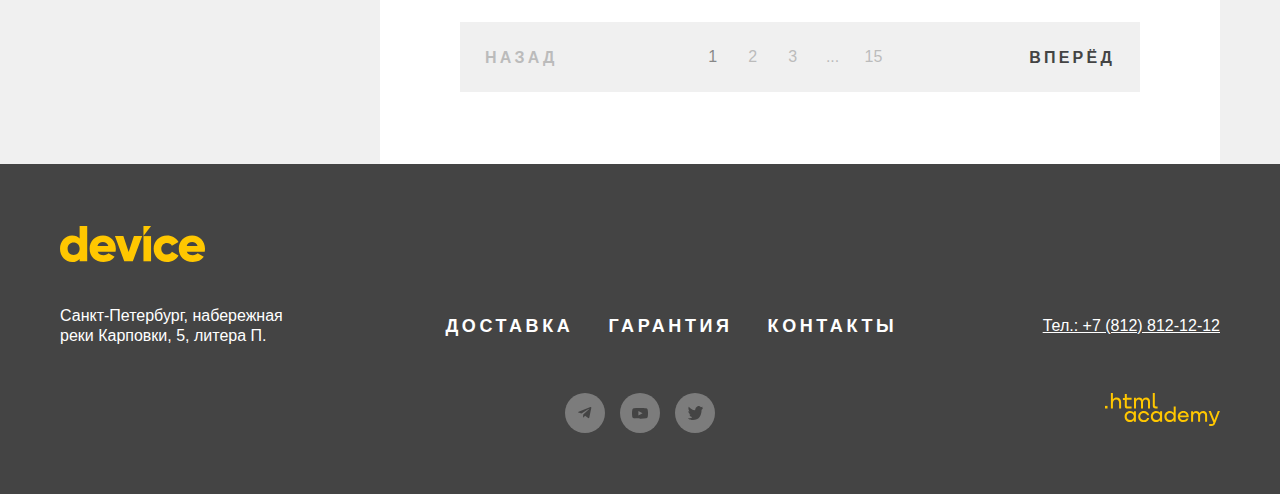
==== commit f005165e: "Исправлены небольшие ошибки" ====
--- a/catalog.html
+++ b/catalog.html
@@ -189,28 +189,28 @@
               <ul class="product-list">
                 <li class="product-item">
                   <a class="product-link" href="#">
-                    <img class="product-link-image" width="360" height="380" src="images/newbe-monopod.jpg" alt="">
+                    <img class="product-link-image" width="360" height="380" src="images/newbe-monopod.jpg" alt="Любительская селфи-палка.">
                     <p class="product-link-name">Любительская<br> селфи-палка</p>
                     <p class="product-link-price">500 ₽</p>
                   </a>
                 </li>
                 <li class="product-item">
                   <a class="product-link" href="#">
-                    <img class="product-link-image" width="360" height="380" src="images/profi-monopod.jpg" alt="">
-                    <p class="product-link-name">Профессиональная селфи-палка </p>
+                    <img class="product-link-image" width="360" height="380" src="images/profi-monopod.jpg" alt="Профессиональная селфи-палка.">
+                    <p class="product-link-name">Профессиональная селфи-палка</p>
                     <p class="product-link-price">1 500 ₽</p>
                   </a>
                 </li>
                 <li class="product-item">
                   <a class="product-link" href="#">
-                    <img class="product-link-image" width="360" height="380" src="images/waterproof-monopod.jpg" alt="">
+                    <img class="product-link-image" width="360" height="380" src="images/waterproof-monopod.jpg" alt="Водостойкая селфи-палка.">
                     <p class="product-link-name">Непотопляемая<br> селфи-палка</p>
                     <p class="product-link-price">2 500 ₽</p>
                   </a>
                 </li>
                 <li class="product-item">
                   <a class="product-link" href="#">
-                    <img class="product-link-image" width="360" height="380" src="images/follow-me-monopod.jpg" alt="">
+                    <img class="product-link-image" width="360" height="380" src="images/follow-me-monopod.jpg" alt="Селфи-палка с имитацией руки.">
                     <p class="product-link-name">Селфи-палка «Следуй<br> за мной»</p>
                     <p class="product-link-price">1 500 ₽</p>
                   </a>
--- a/styles/styles.css
+++ b/styles/styles.css
@@ -92,6 +92,38 @@
   display: block;
   left: 60px;
   top: 20px;
+  outline: unset;
+  z-index: 1;
+}
+
+.header-logo-link:hover {
+  opacity: 0.6;
+}
+
+.header-logo-link:focus-visible::before {
+  content: "";
+  position: absolute;
+  top: -2px;
+  left: -3px;
+  width: calc(100% + 8px);
+  height: 40px;
+  background-color: none;
+  outline: 2px solid #AF4FFF;
+}
+
+.header-logo-link:active {
+  opacity: 0.3;
+}
+
+.header-logo-link:active::before {
+  content: "";
+  position: absolute;
+  top: -2px;
+  left: -2px;
+  width: 149px;
+  height: 40px;
+  background-color: none;
+  outline: none;
 }
 
 .header-container {
@@ -107,11 +139,13 @@
   padding-top: 46px;
   margin-bottom: 30px;
   gap: 26px;
+  position: relative;
 }
 
 .search-form {
   display: flex;
   justify-content: center;
+  position: relative;
 }
 
 .search-form-input {
@@ -122,12 +156,30 @@
   height: 40px;
   background-color: transparent;
   border: 2px solid #000000;
+  border-right: none;
   border-radius: 50px 0 0 50px;
   padding-left: 48px;
+  outline: none;
+}
+
+.search-form-outline {
+  content: "";
+  position: absolute;
+  top: -2px;
+  left: -2px;
+  width: 365px;
+  height: 44px;
+  background-color: none;
+  outline: 2px solid #AF4FFF;
+  display: none;
 }
 
 .search-form-input::placeholder {
   color: #000000;
+  opacity: 0.3;
+}
+
+.search-form-input:disabled {
   opacity: 0.3;
 }
 
@@ -141,6 +193,33 @@
   background-color: transparent;
   border: 2px solid #000000;
   border-radius: 0 20px 20px 0;
+  outline: none;
+  position: relative;
+}
+
+.search-form-button:hover {
+  background-color: #000000;
+  color: #FFFFFF;
+}
+
+.search-form-button:active {
+  background-color: #000000;
+  color: #FFFFFF30;
+}
+
+.search-form-button:focus-visible::before {
+  content: "";
+  position: absolute;
+  top: -4px;
+  left: -4px;
+  width: 164px;
+  height: 44px;
+  background-color: none;
+  outline: 2px solid #AF4FFF;
+}
+
+.search-form-button:disabled {
+  opacity: 0.3;
 }
 
 .user-navigation {
@@ -176,6 +255,49 @@
   text-align: end;
   height: 30px;
   color: #000000;
+  position: relative;
+  outline: none;
+}
+
+.user-login::before {
+  content: "";
+  position: absolute;
+  background-image: url(/images/login-icon.svg);
+  background-repeat: no-repeat;
+  width: 13px;
+  height: 12px;
+  left: 2px;
+  top: 9px;
+}
+
+.user-login:hover {
+  opacity: 0.6;
+}
+
+.user-login:focus-visible::after {
+  content: "";
+  position: absolute;
+  top: 0;
+  right: -4px;
+  width: calc(100% + 8px);
+  height: 30px;
+  background-color: none;
+  outline: 2px solid #AF4FFF;
+}
+
+.user-login:active {
+  opacity: 0.3;
+}
+
+.user-login:active::after {
+  content: "";
+  position: absolute;
+  top: 0;
+  right: -4px;
+  width: calc(100% + 8px);
+  height: 30px;
+  background-color: none;
+  outline: none;
 }
 
 .user-name {
@@ -195,11 +317,55 @@
   text-align: end;
   height: 30px;
   color: #000000;
+  position: relative;
+  outline: none;
+}
+
+.compare::before {
+  content: "";
+  position: absolute;
+  background-image: url(/images/compare-icon.svg);
+  background-repeat: no-repeat;
+  width: 10px;
+  height: 12px;
+  left: 2px;
+  top: 9px;
+}
+
+.compare:hover {
+  opacity: 0.6;
+}
+
+.compare:focus-visible::after {
+  content: "";
+  position: absolute;
+  top: 0;
+  right: -4px;
+  width: calc(100% + 8px);
+  height: 30px;
+  background-color: none;
+  outline: 2px solid #AF4FFF;
+}
+
+.compare:active {
+  opacity: 0.3;
+}
+
+.compare:active::after {
+  content: "";
+  position: absolute;
+  top: 0;
+  right: -4px;
+  width: calc(100% + 8px);
+  height: 30px;
+  background-color: none;
+  outline: none;
 }
 
 .cart {
   display: flex;
   flex-wrap: wrap;
+  position: relative;
 }
 
 .cart-link {
@@ -207,10 +373,211 @@
   text-align: end;
   height: 30px;
   color: #000000;
-}
+  position: relative;
+  outline: none;
+}
+
+.cart-link::before {
+  content: "";
+  position: absolute;
+  background-image: url(/images/cart-icon.svg);
+  background-repeat: no-repeat;
+  width: 16px;
+  height: 14px;
+  left: 0;
+  top: 7px;
+}
+
+.cart-link:hover {
+  opacity: 0.6;
+}
+
+.cart-link:focus-visible::after {
+  content: "";
+  position: absolute;
+  top: 0;
+  right: -11px;
+  width: calc(100% + 30px);
+  height: 30px;
+  background-color: none;
+  outline: 2px solid #AF4FFF;
+}
+
+.cart-link:active {
+  opacity: 0.3;
+}
+
+.cart-link:active::after {
+  content: "";
+  position: absolute;
+  top: 0;
+  right: -11px;
+  width: calc(100% + 30px);
+  height: 30px;
+  background-color: none;
+  outline: none;
+}
+
+.cart-count {
+  position: absolute;
+  display: flex;
+  left: -16px;
+  top: 4px;
+  font-family: "Rubik", Arial, Helvetica, sans-serif;
+  font-size: 14px;
+  line-height: 17px;
+  color: #000000;
+  background-color: #FFFFFF;
+  width: 21px;
+  height: 21px;
+  border-radius: 50%;
+  justify-content: center;
+  align-items: center;
+}
+
+/* CART-POPOVER */
 
 .cart-inner {
   display: none;
+  position: absolute;
+  width: 320px;
+  background-color: #1A1A1A;
+  z-index: 2;
+  top: 35px;
+  left: -145px;
+}
+
+.cart-inner::before {
+  content: "";
+  position: absolute;
+  background-image: url(/images/popover-arrow.svg);
+  background-repeat: no-repeat;
+  width: 14px;
+  height: 6px;
+  top: -6px;
+  left: calc(50% - 7px);
+}
+
+.cart-link:hover + .cart-inner,
+.cart-link:focus-visible + .cart-inner {
+  display: block;
+}
+
+.cart-list {
+  list-style-type: none;
+  padding: 0;
+  margin: 0;
+  display: flex;
+  flex-direction: column;
+  row-gap: 1px;
+}
+
+.cart-item {
+  width: 100%;
+  height: 83px;
+  background-color: #000000;
+  display: flex;
+  align-items: center;
+  position: relative;
+}
+
+.cart-item-delete {
+  content: "";
+  position: absolute;
+  border: none;
+  background-color: transparent;
+  width: 12px;
+  height: 12px;
+  top: 20px;
+  right: 20px;
+}
+
+.cart-item-delete::before {
+  content: "";
+  position: absolute;
+  border: none;
+  width: 12px;
+  height: 2px;
+  transform: rotate(-45deg);
+  background-color: #FFFFFF;
+  top: 0;
+  left: 0;
+}
+
+.cart-item-delete::after  {
+  content: "";
+  position: absolute;
+  border: none;
+  width: 12px;
+  height: 2px;
+  transform: rotate(45deg);
+  background-color: #FFFFFF;
+  top: 0;
+  right: 0;
+}
+
+.cart-inner-link {
+  color: #FFFFFF;
+  display: flex;
+  gap: 23px;
+  padding: 20px;
+  max-width: 170px;
+  font-family: "Rubik", Arial, Helvetica, sans-serif;
+  font-weight: 400;
+  font-size: 16px;
+  line-height: 20px;
+  align-items: center;
+}
+
+.cart-total {
+  display: flex;
+  flex-grow: 1;
+  justify-content: space-between;
+  padding: 0 20px;
+  align-items: center;
+  height: 44px;
+}
+
+.cart-total-count {
+  padding: 0;
+  margin: 0;
+  font-family: "Rubik", Arial, Helvetica, sans-serif;
+  font-weight: 400;
+  font-size: 16px;
+  line-height: 20px;
+  color: #FFFFFF;
+}
+
+.cart-total-price {
+  padding: 0;
+  margin: 0;
+  font-family: "Rubik", Arial, Helvetica, sans-serif;
+  font-weight: 400;
+  font-size: 16px;
+  line-height: 20px;
+  color: #FFFFFF;
+}
+
+.cart-button-wrapper {
+  width: 100%;
+  padding: 20px;
+  background-color: #000000;
+}
+
+.cart-button {
+  font-family: 'Raleway', Arial, Helvetica, sans-serif;
+  font-weight: 800;
+  font-size: 18px;
+  line-height: 21px;
+  letter-spacing: 0.2em;
+  text-transform: uppercase;
+  background-color: #FFFFFF;
+  color: #000000;
+  width: 280px;
+  height: 50px;
+  display: flex;
+  justify-content: center;
+  align-items: center;
 }
 
 .product-navigation {
@@ -1027,10 +1394,42 @@
 }
 
 .footer-logo-link {
+  position: relative;
   display: block;
   margin-top: 62px;
   margin-bottom: 35px;
   width: 145px;
+  outline: none;
+}
+
+.footer-logo-link:hover {
+  opacity: 0.6;
+}
+
+.footer-logo-link:focus-visible::before {
+  content: "";
+  position: absolute;
+  top: -2px;
+  left: -2px;
+  width: 149px;
+  height: 40px;
+  background-color: none;
+  outline: 2px solid #AF4FFF;
+}
+
+.footer-logo-link:active {
+  opacity: 0.3;
+}
+
+.footer-logo-link:active::before {
+  content: "";
+  position: absolute;
+  top: -2px;
+  left: -2px;
+  width: 149px;
+  height: 40px;
+  background-color: none;
+  outline: none;
 }
 
 .footer-logo-image {
